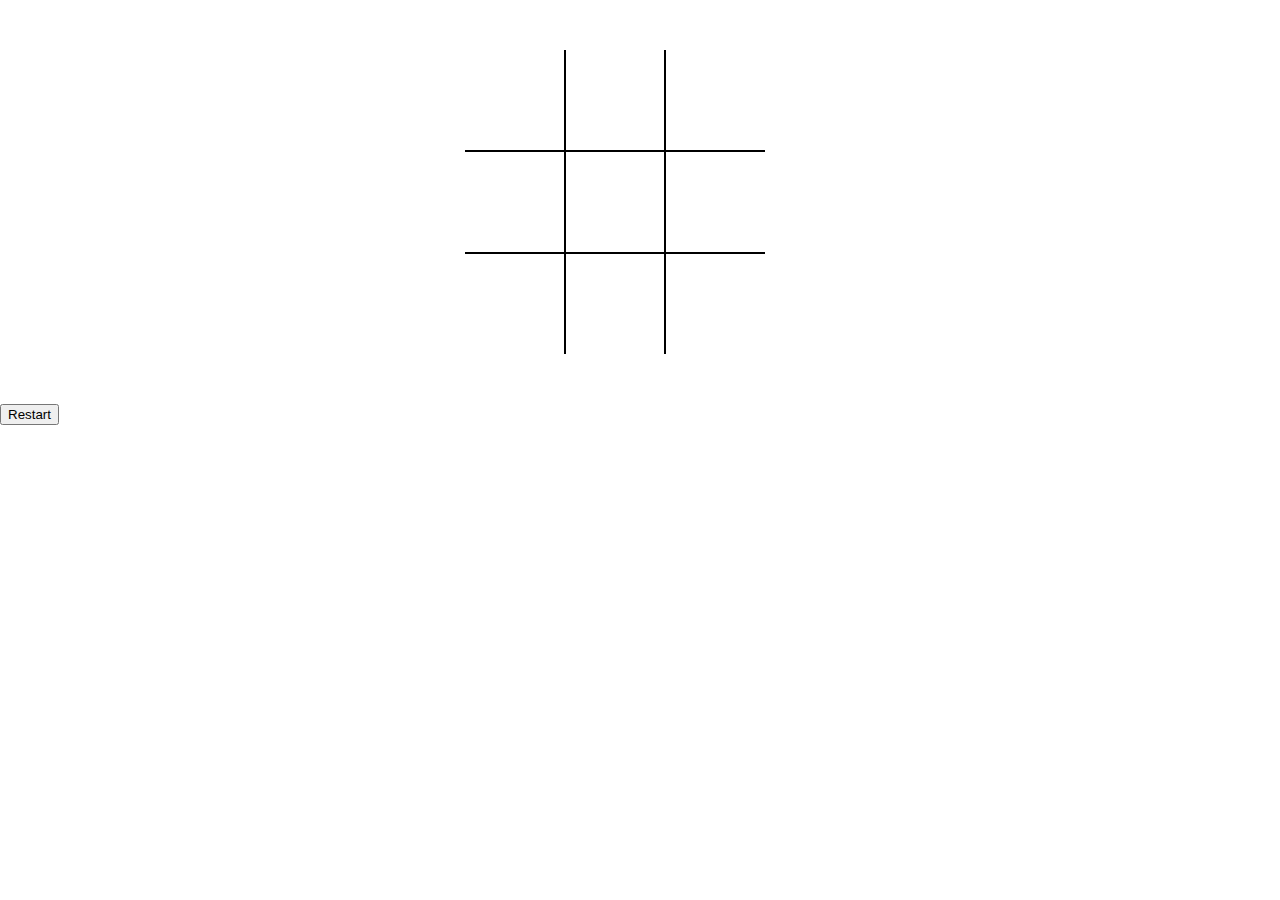
==== MyTicTacToe/index.html @ 17963ab3 "Tic-Tac-Toe update" ====
<!DOCTYPE html>
<html lang="en">
<head>
    <meta charset="UTF-8">
    <meta http-equiv="X-UA-Compatible" content="IE=edge">
    <meta name="viewport" content="width=device-width, initial-scale=1.0">
    <title>Tic Tac Toe Game</title>
    <link rel="stylesheet" href="index.css">
    <script src="index.js" defer></script>
</head>
<body>
    <div class="container">
        <div class="box box-1" id = "box"></div>
        <div class="box box-2" id = "box"></div>
        <div class="box box-3" id = "box"></div>
        <div class="box box-4" id = "box"></div>
        <div class="box box-5" id = "box"></div>
        <div class="box box-6" id = "box"></div>
        <div class="box box-7" id = "box"></div>
        <div class="box box-8" id = "box"></div>
        <div class="box box-9" id = "box"></div>
    </div>
    <button id="restart">Restart</button>
</body>
</html>
---- MyTicTacToe/index.css ----
body {
    margin: 0;
}

.container {
    margin:50px auto;
    width: 350px;
    /* border:1px solid black; */
    display: grid;
    grid-template-columns: repeat(3,100px);
}

.box {
    min-height: 100px;
    border:1px solid black
}

.box-1, .box-2, .box-3{
    border-top: none;
}

.box-1, .box-4, .box-7{
    border-left: none;
}

.box-7, .box-8, .box-9{
    border-bottom: none;
}

.box-3, .box-6, .box-9{
    border-right: none;
}
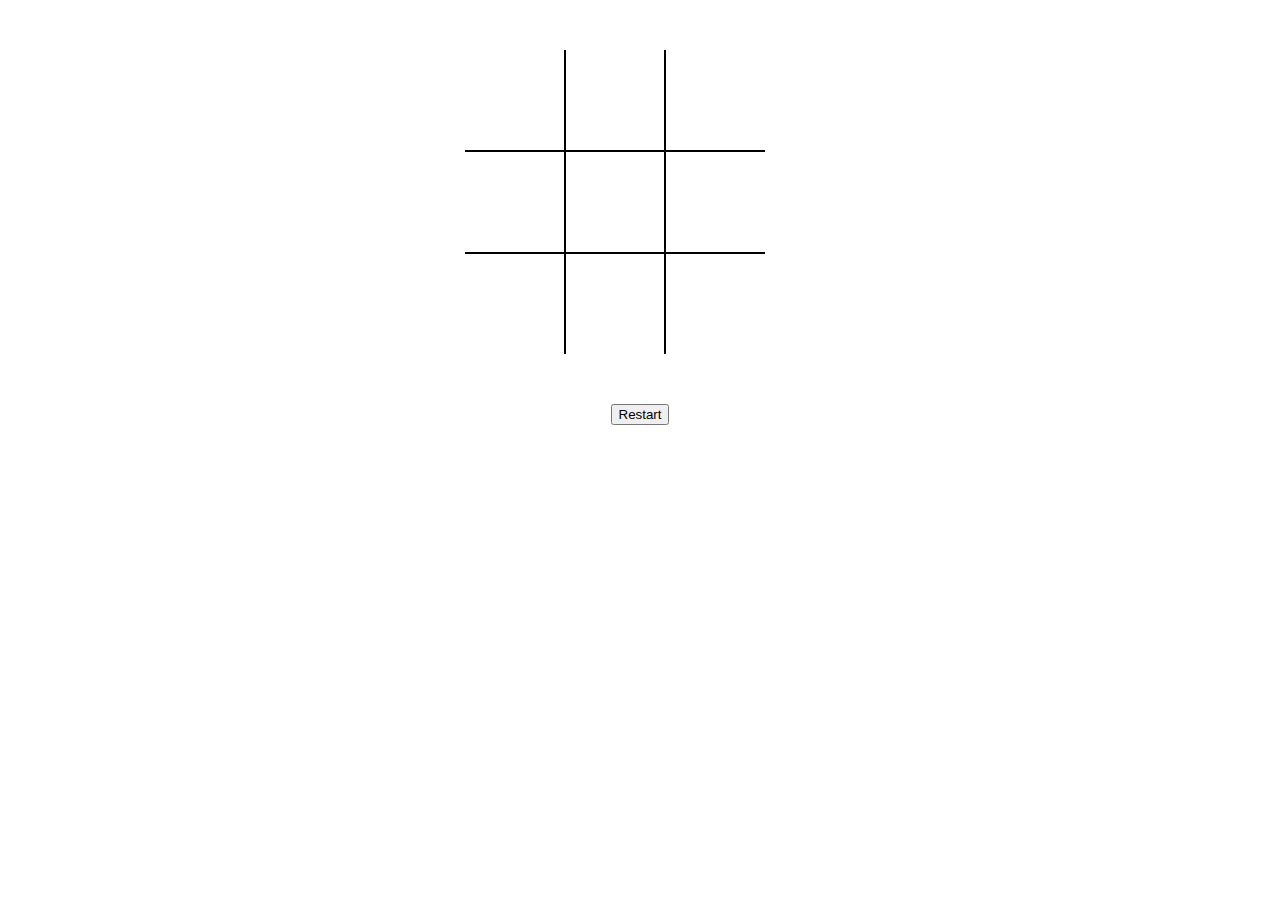
==== commit df309967: "Tic-Tac-Toe update" ====
--- a/MyTicTacToe/index.html
+++ b/MyTicTacToe/index.html
@@ -20,6 +20,7 @@
         <div class="box box-8" id = "box"></div>
         <div class="box box-9" id = "box"></div>
     </div>
+    <p id="statusText"></p>
     <button id="restart">Restart</button>
 </body>
 </html>--- a/MyTicTacToe/index.css
+++ b/MyTicTacToe/index.css
@@ -1,5 +1,6 @@
 body {
     margin: 0;
+    font-size: 5rem;
 }
 
 .container {
@@ -29,4 +30,12 @@
 
 .box-3, .box-6, .box-9{
     border-right: none;
+}
+#statusText {
+    margin: 0px auto;
+}
+
+#restart {
+    display: block;
+    margin: 0px auto;
 }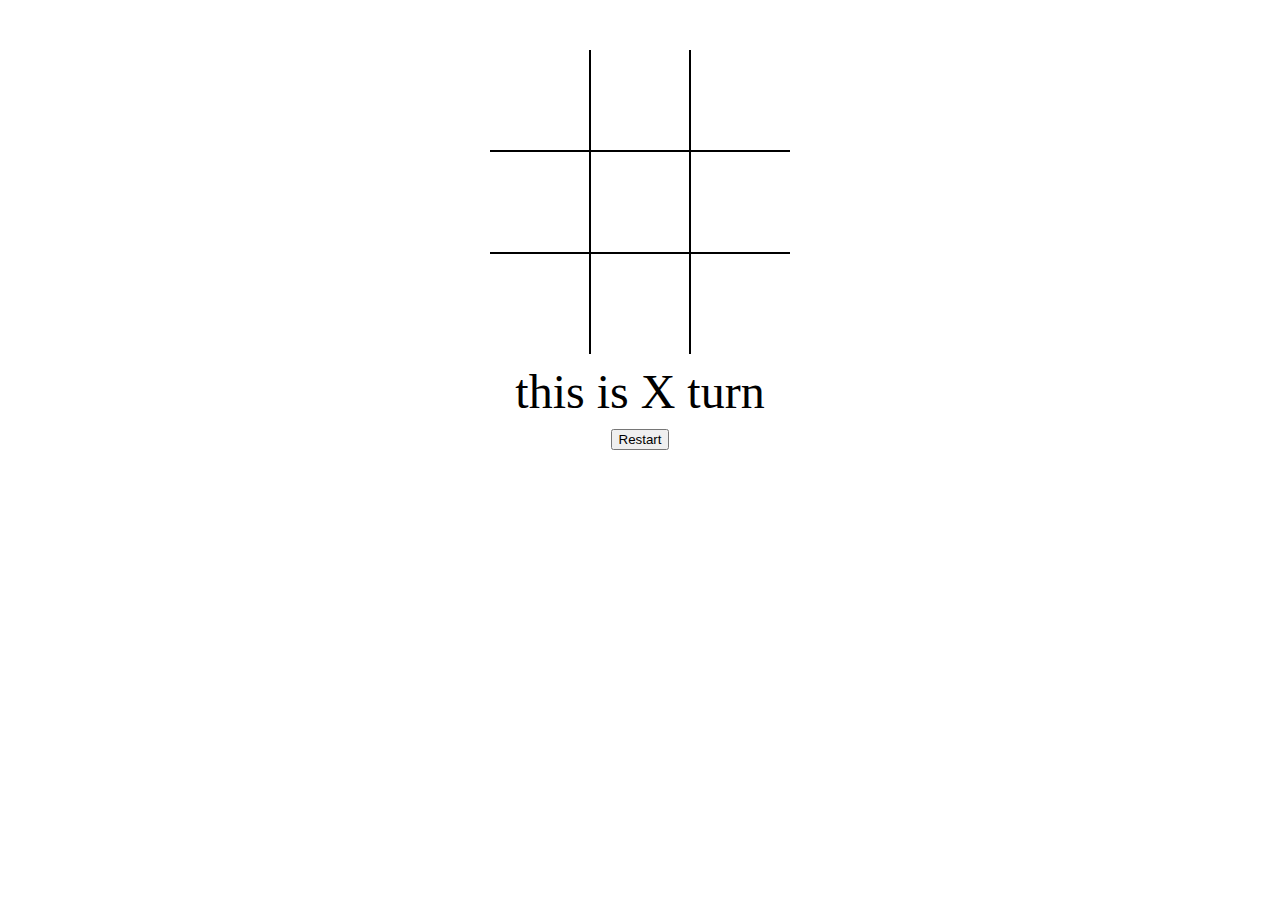
==== commit 085e67e7: "My Tic Tac Toe StatusText correction" ====
--- a/MyTicTacToe/index.html
+++ b/MyTicTacToe/index.html
@@ -20,7 +20,7 @@
         <div class="box box-8" id = "box"></div>
         <div class="box box-9" id = "box"></div>
     </div>
-    <p id="statusText"></p>
+    <p id="statusText">this is X turn</p>
     <button id="restart">Restart</button>
 </body>
 </html>--- a/MyTicTacToe/index.css
+++ b/MyTicTacToe/index.css
@@ -4,8 +4,9 @@
 }
 
 .container {
-    margin:50px auto;
-    width: 350px;
+    margin: 0px auto;
+    margin-top: 50px;
+    width: 300px;
     /* border:1px solid black; */
     display: grid;
     grid-template-columns: repeat(3,100px);
@@ -32,7 +33,9 @@
     border-right: none;
 }
 #statusText {
-    margin: 0px auto;
+    text-align: center;
+    font-size: 3rem;
+    margin: 10px
 }
 
 #restart {
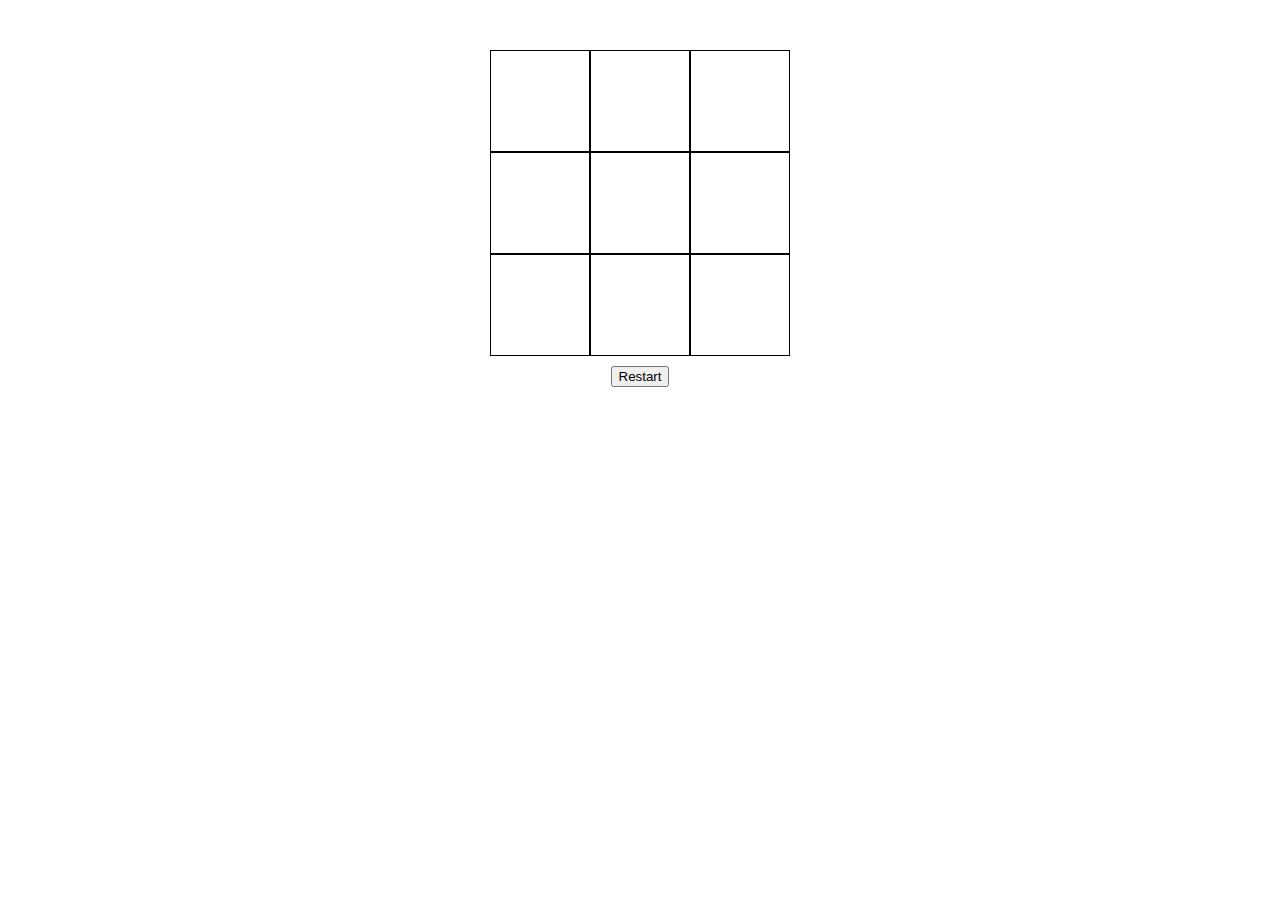
==== commit cc67145c: "My Tic Tac Toe StatusText correction" ====
--- a/MyTicTacToe/index.html
+++ b/MyTicTacToe/index.html
@@ -20,7 +20,7 @@
         <div class="box box-8" id = "box"></div>
         <div class="box box-9" id = "box"></div>
     </div>
-    <p id="statusText">this is X turn</p>
+    <p id="statusText"></p>
     <button id="restart">Restart</button>
 </body>
 </html>--- a/MyTicTacToe/index.css
+++ b/MyTicTacToe/index.css
@@ -17,7 +17,7 @@
     border:1px solid black
 }
 
-.box-1, .box-2, .box-3{
+/* .box-1, .box-2, .box-3{
     border-top: none;
 }
 
@@ -31,7 +31,7 @@
 
 .box-3, .box-6, .box-9{
     border-right: none;
-}
+} */
 #statusText {
     text-align: center;
     font-size: 3rem;
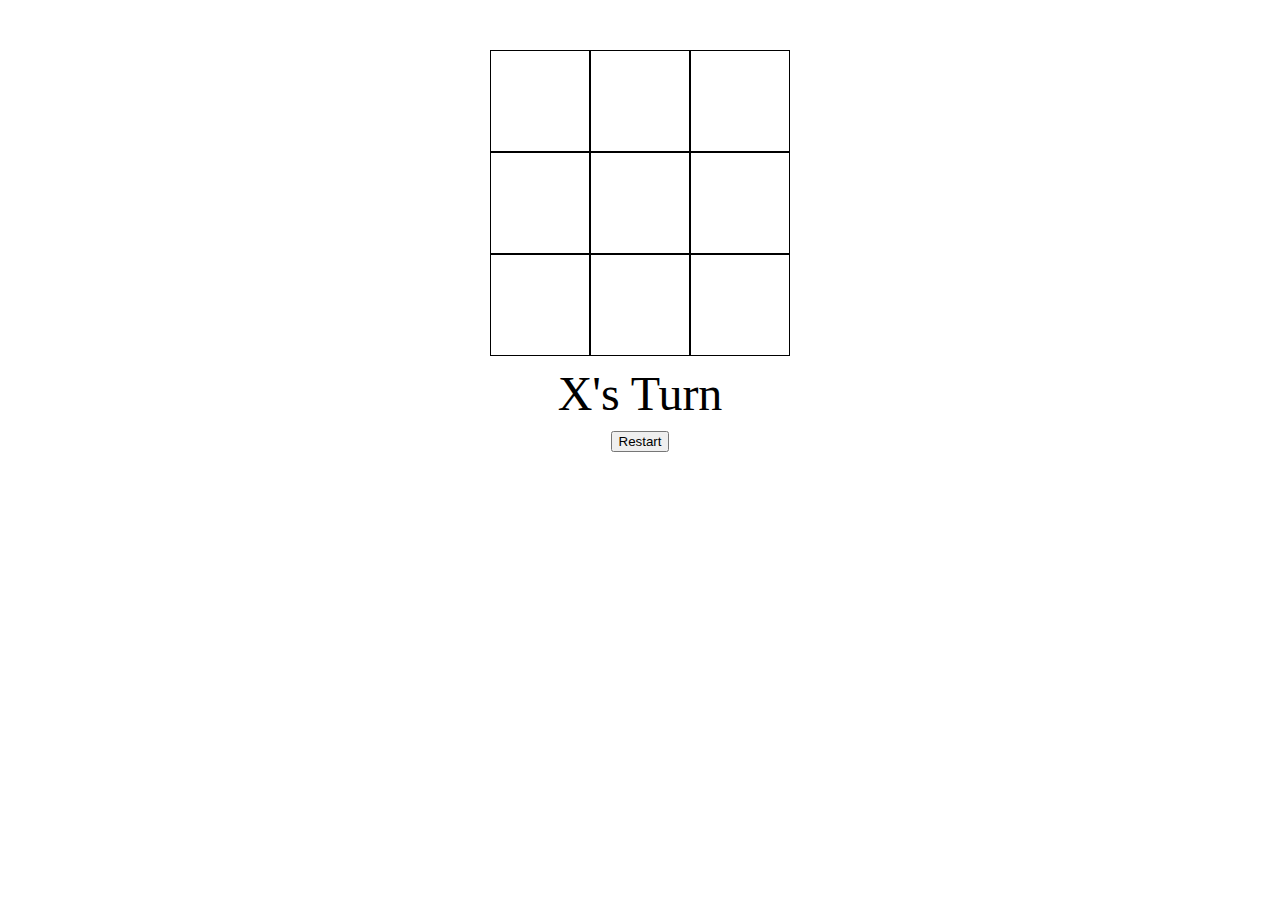
==== commit e521a0a9: "My Tic Tac Toe cellIndex update" ====
--- a/MyTicTacToe/index.html
+++ b/MyTicTacToe/index.html
@@ -10,15 +10,15 @@
 </head>
 <body>
     <div class="container">
-        <div class="box box-1" id = "box"></div>
-        <div class="box box-2" id = "box"></div>
-        <div class="box box-3" id = "box"></div>
-        <div class="box box-4" id = "box"></div>
-        <div class="box box-5" id = "box"></div>
-        <div class="box box-6" id = "box"></div>
-        <div class="box box-7" id = "box"></div>
-        <div class="box box-8" id = "box"></div>
-        <div class="box box-9" id = "box"></div>
+        <div class="box box-0" cellIndex = "0" id = "box"></div>
+        <div class="box box-1" cellIndex = "1" id = "box"></div>
+        <div class="box box-2" cellIndex = "2" id = "box"></div>
+        <div class="box box-3" cellIndex = "3" id = "box"></div>
+        <div class="box box-4" cellIndex = "4" id = "box"></div>
+        <div class="box box-5" cellIndex = "5" id = "box"></div>
+        <div class="box box-6" cellIndex = "6" id = "box"></div>
+        <div class="box box-7" cellIndex = "7" id = "box"></div>
+        <div class="box box-8" cellIndex = "8" id = "box"></div>
     </div>
     <p id="statusText"></p>
     <button id="restart">Restart</button>
--- a/MyTicTacToe/index.css
+++ b/MyTicTacToe/index.css
@@ -1,6 +1,8 @@
 body {
     margin: 0;
     font-size: 5rem;
+    font-family: "permanent Marker", cursive;
+    text-align: center;
 }
 
 .container {
@@ -12,7 +14,7 @@
     grid-template-columns: repeat(3,100px);
 }
 
-.box {
+.box {  
     min-height: 100px;
     border:1px solid black
 }
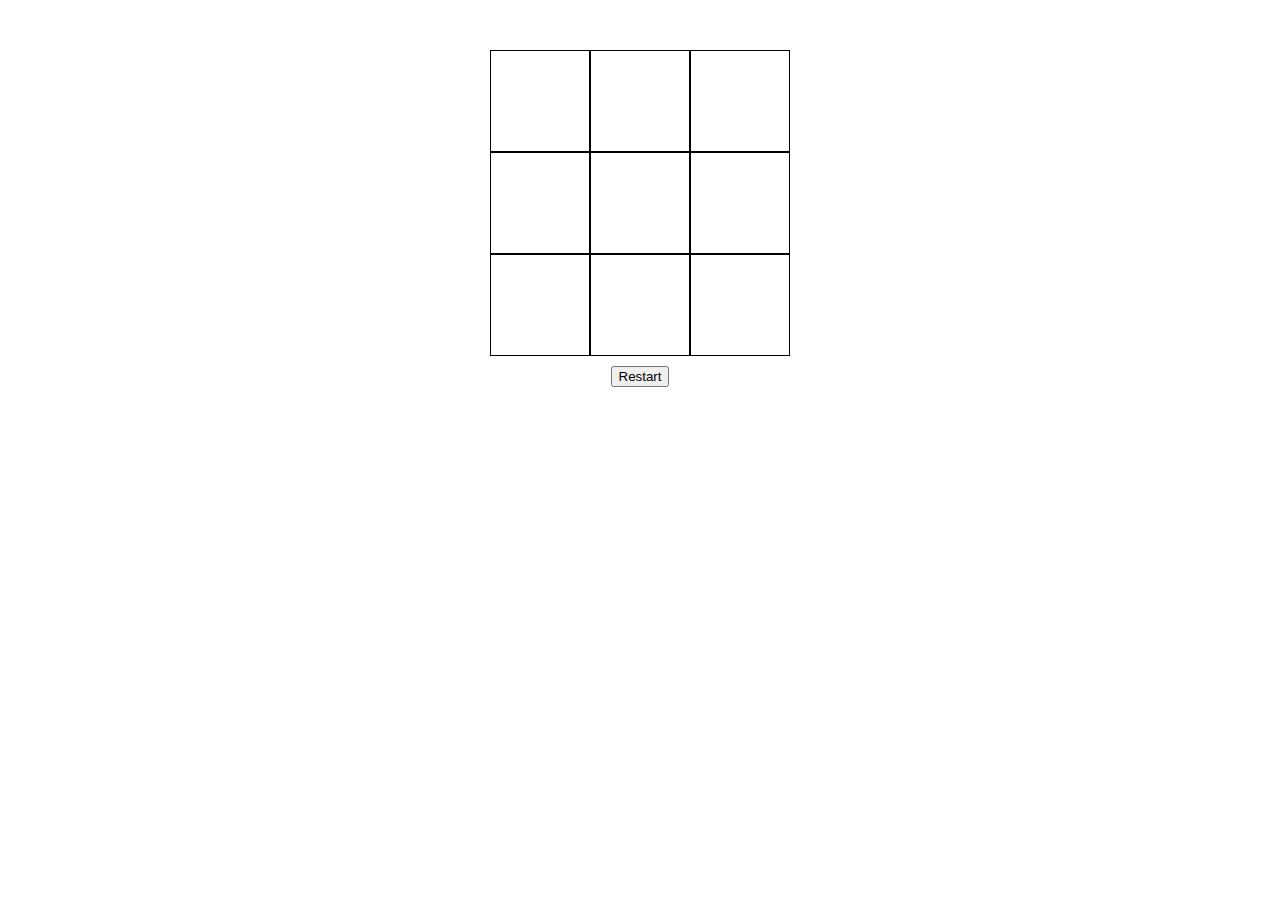
==== commit 8dc11773: "Tic Tac Toe Troubleshooting" ====
--- a/MyTicTacToe/index.html
+++ b/MyTicTacToe/index.html
@@ -7,6 +7,7 @@
     <title>Tic Tac Toe Game</title>
     <link rel="stylesheet" href="index.css">
     <script src="index.js" defer></script>
+
 </head>
 <body>
     <div class="container">
@@ -22,5 +23,6 @@
     </div>
     <p id="statusText"></p>
     <button id="restart">Restart</button>
+
 </body>
 </html>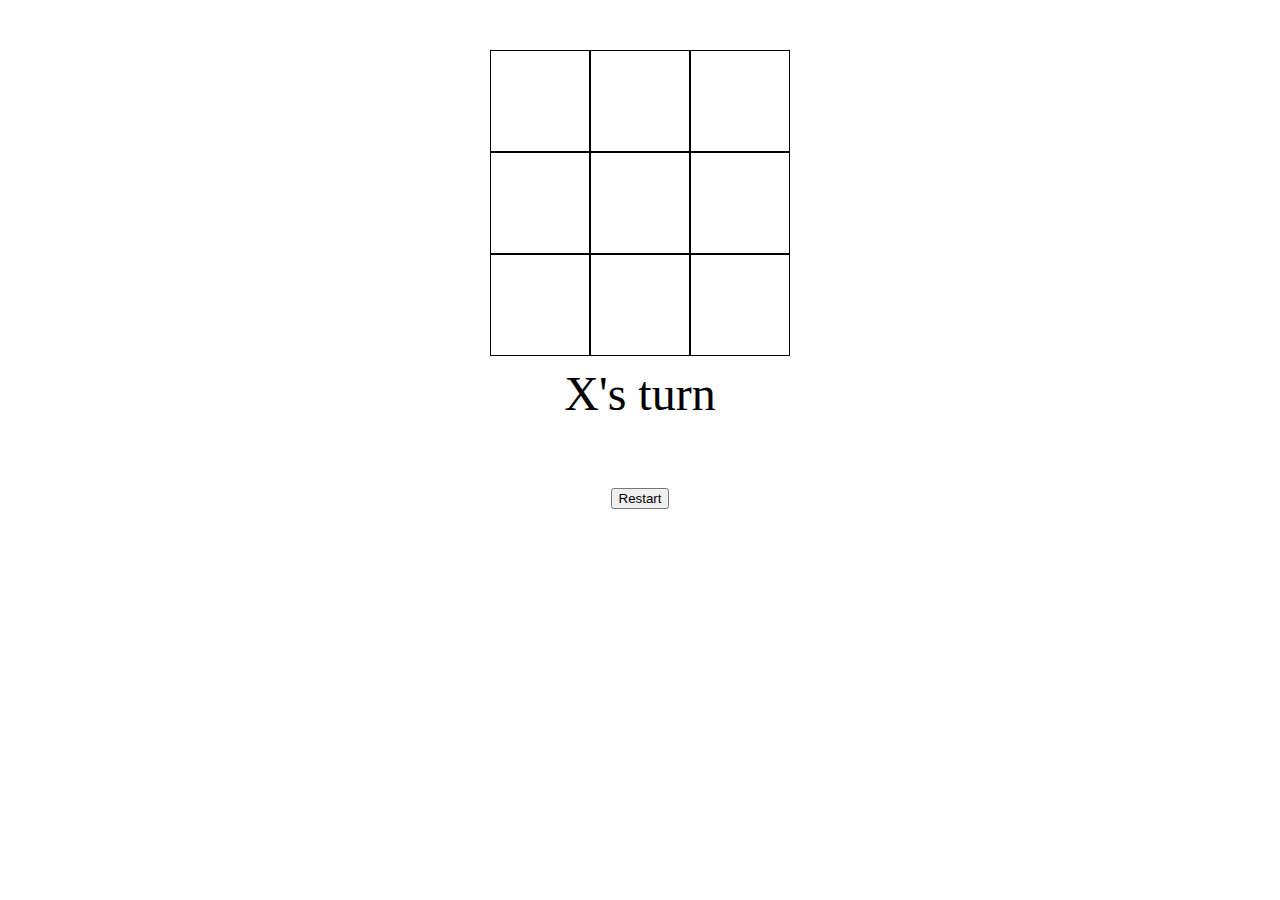
==== commit aa506058: "Tic Tac toe" ====
--- a/MyTicTacToe/index.html
+++ b/MyTicTacToe/index.html
@@ -22,7 +22,7 @@
         <div class="box box-8" cellIndex = "8" id = "box"></div>
     </div>
     <p id="statusText"></p>
-    <button id="restart">Restart</button>
+    <button id="restartBtn">Restart</button>
 
 </body>
 </html>--- a/MyTicTacToe/index.css
+++ b/MyTicTacToe/index.css
@@ -16,7 +16,8 @@
 
 .box {  
     min-height: 100px;
-    border:1px solid black
+    border:1px solid black;
+    cursor:pointer;
 }
 
 /* .box-1, .box-2, .box-3{
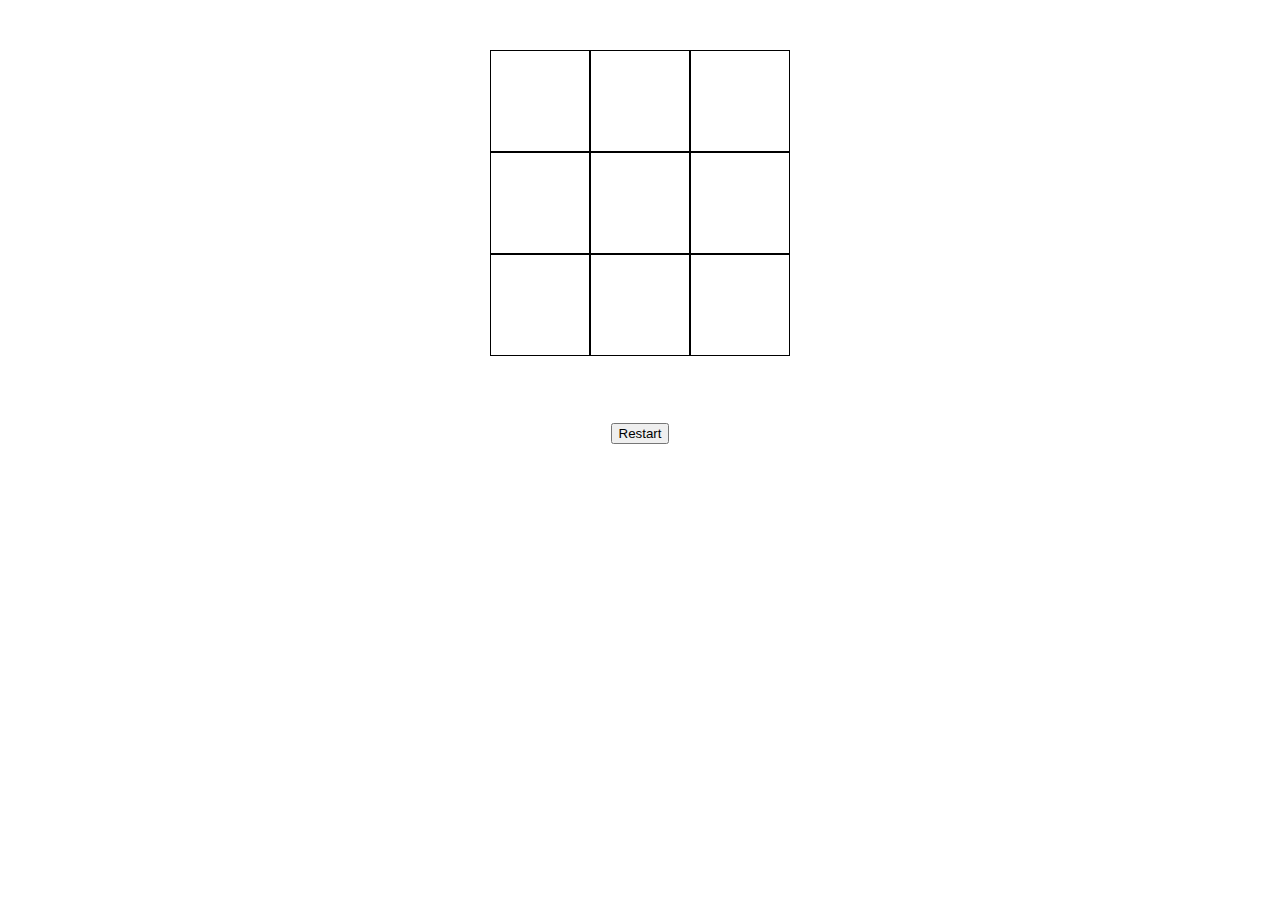
==== commit 6a999a55: "Tic Tac Toe myself" ====
--- a/MyTicTacToe/index.html
+++ b/MyTicTacToe/index.html
@@ -11,15 +11,15 @@
 </head>
 <body>
     <div class="container">
-        <div class="box box-0" cellIndex = "0" id = "box"></div>
-        <div class="box box-1" cellIndex = "1" id = "box"></div>
-        <div class="box box-2" cellIndex = "2" id = "box"></div>
-        <div class="box box-3" cellIndex = "3" id = "box"></div>
-        <div class="box box-4" cellIndex = "4" id = "box"></div>
-        <div class="box box-5" cellIndex = "5" id = "box"></div>
-        <div class="box box-6" cellIndex = "6" id = "box"></div>
-        <div class="box box-7" cellIndex = "7" id = "box"></div>
-        <div class="box box-8" cellIndex = "8" id = "box"></div>
+        <div class="box box-0" cellIndex = "0" ></div>
+        <div class="box box-1" cellIndex = "1" ></div>
+        <div class="box box-2" cellIndex = "2" ></div>
+        <div class="box box-3" cellIndex = "3" ></div>
+        <div class="box box-4" cellIndex = "4" ></div>
+        <div class="box box-5" cellIndex = "5" ></div>
+        <div class="box box-6" cellIndex = "6" ></div>
+        <div class="box box-7" cellIndex = "7" ></div>
+        <div class="box box-8" cellIndex = "8" ></div>
     </div>
     <p id="statusText"></p>
     <button id="restartBtn">Restart</button>
